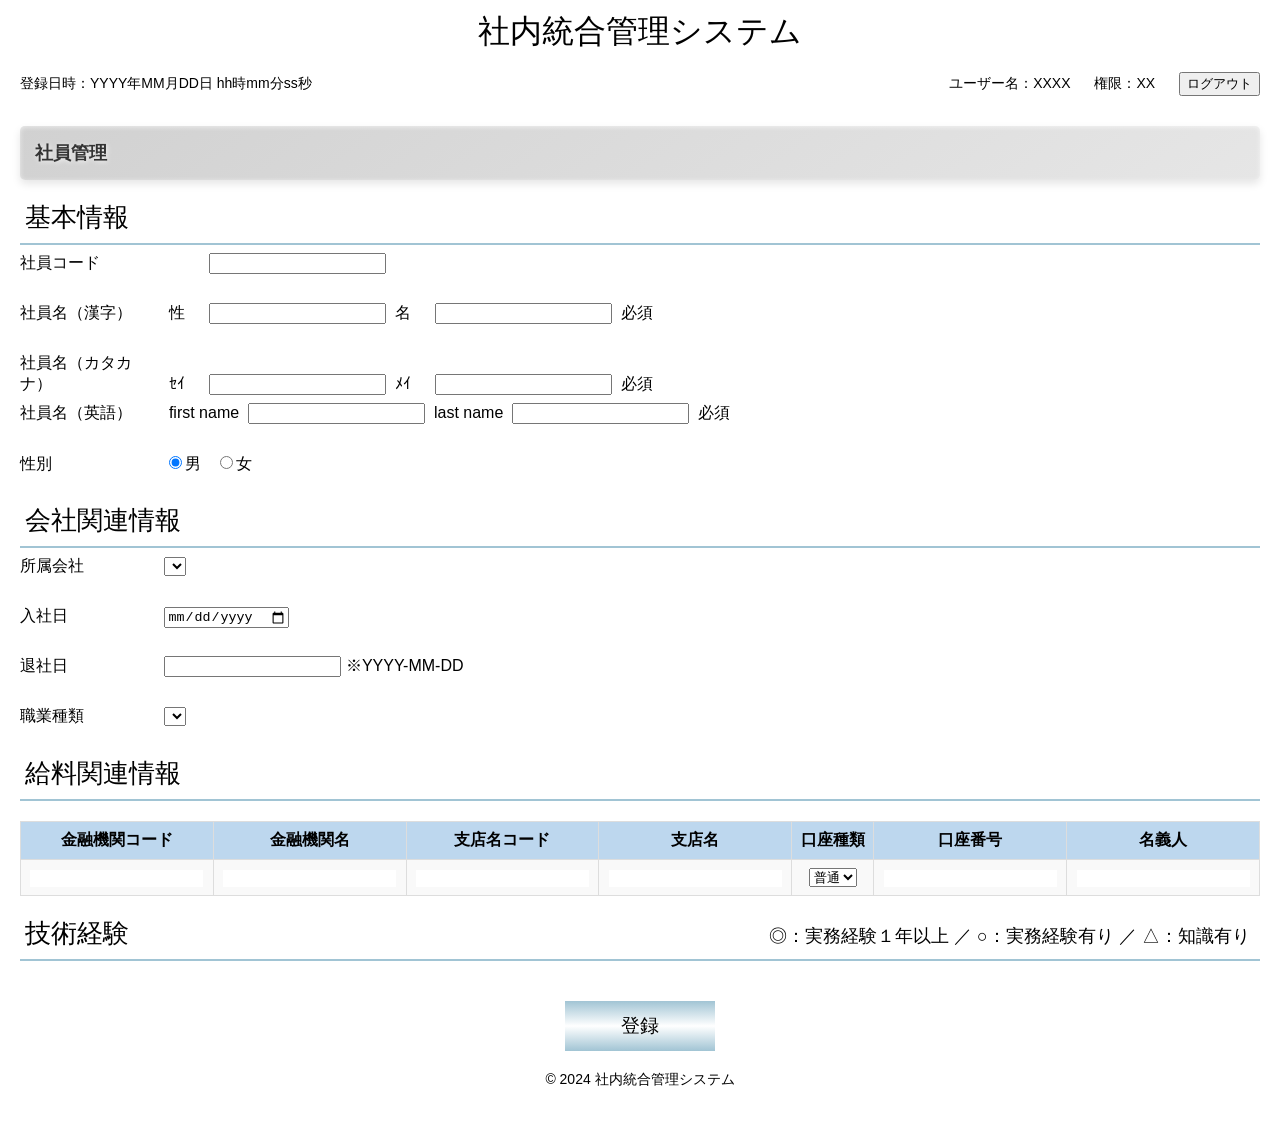
==== src/main/resources/templates/syain/register.html @ 6163a758 "研修のためコミット" ====
<!DOCTYPE html>
<html lang="ja">

<head>
	<meta charset="UTF-8">
	<meta name="viewport" content="width=device-width, initial-scale=1.0">
	<title>社内統合管理システム</title>
	<style>
		body {
			font-family: Arial, sans-serif;
			margin: 0;
			padding: 0;
		}

		body .sub-header {
			display: flex;
			justify-content: space-between;
			/* 左寄せと右寄せを実現 */
			font-size: 26px;

			padding-right: 10px;
			padding-left: 5px;
			align-items: baseline;
		}

		header {
			color: black;
			/* 背景色を削除し、文字色を黒に設定 */
			padding: 10px;
			text-align: center;
		}

		header .main-header {
			font-size: 2em;
			/* フォントサイズを2倍に */
		}

		header .sub-header {
			display: flex;
			justify-content: space-between;
			/* 左寄せと右寄せを実現 */
			font-size: 14px;
			padding-right: 10px;
			padding-left: 10px;
		}

		.sub-header .left-side {
			text-align: left;
		}

		.sub-header .right-side {
			text-align: right;
		}

		.sub-header .right-side-small {
			text-align: right;
			font-size: 18px;
		}

		.container {
			padding: 20px;
		}

		/* 銀色の金属リボン */
		.ribbon {
			background: linear-gradient(145deg, #d1d1d1, #e6e6e6);
			/* 銀色のグラデーション */
			border-radius: 5px;
			/* 丸みを帯びた角 */
			padding: 15px;
			font-size: 18px;
			font-weight: bold;
			color: #333;
			/* 文字色を濃くして目立たせる */
			text-shadow: 1px 1px 5px rgba(255, 255, 255, 0.8);
			/* 反射感を出すための光沢感 */
			box-shadow: 0 4px 8px rgba(0, 0, 0, 0.1), inset 0 1px 5px rgba(255, 255, 255, 0.6);
			/* 光沢感と深み */
			margin-bottom: 20px;
		}

		.search-condition {
			display: flex;
			flex-direction: column;
			/* 要素を縦に並べる */
			align-items: center;
			/* 中央寄せ */
			margin-bottom: 20px;
		}

		.section-title {
			text-align: left;
			/* 「■検索条件」を左寄せ */
			font-size: 18px;
			font-weight: bold;
			margin-bottom: 10px;
			width: 100%;
			/* 見出しを中央寄せにしない */
		}

		.search-form {
			width: 80%;
			/* 幅を80%に設定して中央寄せ */
		}

		.search-form label {
			margin-right: 10px;
		}

		.search-form input,
		.search-form select {
			padding: 5px;
			margin-right: 10px;
			margin-bottom: 15px;
			/* 各要素の間隔を広げる */
		}

		.search-form button {
			padding: 10px 20px;
			background-color: #BDD7EE;
			/* 背景色を#BDD7EEに変更 */
			color: black;
			border: none;
			cursor: pointer;
			margin-top: 20px;
			/* ボタンの上に余白を追加 */
		}

		.search-form button:hover {
			background-color: #A1C4D4;
			/* ホバー時に少し暗く */
		}

		.salary-table,
		.skill-table {
			width: 100%;
			border-collapse: collapse;
			/* ボーダーを崩さない */
			margin-top: 20px;
		}

		.salary-table th,
		.salary-table td,
		.skill-table th,
		.skill-table td {
			border: 1px solid #ddd;
			/* セルの境界線 */
			padding: 8px;
			text-align: center;
		}

		.salary-table th,
		.skill-table th {
			background-color: #BDD7EE;
			/* ヘッダーの背景色 */
			color: black;
			/* 文字色を黒に設定 */
		}

		.salary-table td,
		.skill-table td {
			background-color: #f9f9f9;
		}

		.skill-table th {
			width: 15%;
			font-size: 28px;
		}

		.skill-name {
			width: 14%
		}

		.skill-input {
			width: 3%
		}

		.footer {
			text-align: center;
			margin-top: 20px;
			font-size: 14px;
		}

		.right-align {
			text-align: right;
			/* 右寄せ用クラス */
			margin-bottom: 10px;
		}

		.spaced {
			margin-right: 20px;
			/* 要素の間隔を広げる */
		}

		.row {
			height: 50px;
		}

		.center-row {
			height: 50px;
			text-align: center;
		}

		.row label {
			width: 140px;
			text-align: left;
			display: inline-block;
		}

		.sub-label {
			min-width: 40px;
			width: auto;
			display: inline-block;
		}

		.submit-btn {
			width: 150px;
			height: 50px;
			background: linear-gradient(to bottom, #A1C4D4, #FFFFFF, #A1C4D4);
			border: 0;
			text-decoration-color: #000000;
			font-size: larger;
			text-align: center;
		}

		hr {
			height: 2px;
			background-color: #A1C4D4;
			border: 0;
		}

		table {
			margin-bottom: 20px;
		}

		.salary-table input {
			border: 0;
		}
	</style>
	<link rel="stylesheet" href="css/bank_auto.css" />
	<script type="text/javascript" src="/js/clock.js" defer></script>
	<script type="text/javascript" src="/js/register.js" defer></script>
	<script src="https://zipaddr.github.io/bankauto0.js" charset="UTF-8" defer></script>
</head>

<body>
	<!-- ヘッダー -->
	<header>
		<div class="main-header">社内統合管理システム</div>
		</br>
		<div class="sub-header">
			<div class="left-side">
				<div id="current-time">登録日時：YYYY年MM月DD日 hh時mm分ss秒</div>
			</div>
			<div class="right-side">
				ユーザー名：XXXX <span class="spaced"></span><span class="spaced">権限：XX</span>
				<button>ログアウト</button>
			</div>
		</div>
	</header>

	<!-- メインコンテンツ -->
	<div class="container">
		<!-- リボン -->
		<div class="ribbon">社員管理</div>
		<div class="sub-header">基本情報</div>
		<hr />
		<form method="post" onsubmit="registerUser(event)">
			<div class="row">
				<label for="syainId">社員コード</label>
				<span class="sub-label">&nbsp;</span>
				<input type="text" id="syainId" name="syainId">
			</div>
			<div class="row">
				<label for="firstNameKanji">社員名（漢字）</label>
				<span class="sub-label">&nbsp;性&nbsp;</span>
				<input type="text" id="firstNameKanji" name="firstNameKanji">
				<span class="sub-label">&nbsp;名&nbsp;</span>
				<input type="text" id="lastNameKanji" name="lastNameKanji">
				<span class="sub-label">&nbsp;必須</span>
			</div>
			<div class="row">
				<label for="firstNameKanji">社員名（カタカナ）</label>
				<span class="sub-label">&nbsp;ｾｲ&nbsp;</span>
				<input type="text" id="firstNameKana" name="firstNameKana">
				<span class="sub-label">&nbsp;ﾒｲ&nbsp;</span>
				<input type="text" id="lastNameKana" name="lastNameKana">
				<span class="sub-label">&nbsp;必須</span>
			</div>
			<div class="row">
				<label for="firstNameKanji">社員名（英語）</label>
				<span class="sub-label">&nbsp;first name&nbsp;</span>
				<input type="text" id="firstNameEigo" name="firstNameEigo">
				<span class="sub-label">&nbsp;last name&nbsp;</span>
				<input type="text" id="lastNameEigo" name="lastNameEigo">
				<span class="sub-label">&nbsp;必須</span>
			</div>
			<div class="row">
				<label for="seibetu">性別</label>
				<input type="radio" name="seibetu" value="1" checked="true">男&nbsp;&nbsp;
				<input type="radio" name="seibetu" value="2">女
			</div>

			<div class="sub-header">会社関連情報</div>
			<hr />
			<div class="row">
				<label for="syozokuKaisya">所属会社</label>
				<select id="syozokuKaisya" name="syozokuKaisya">
				</select>
			</div>
			<div class="row">
				<label for="nyuusyaDate">入社日</label>
				<input type="date" id="nyuusyaDate" name="nyuusyaDate">
			</div>
			<div class="row">
				<label for="taisyaDate">退社日</label>
				<input type="text" id="taisyaDate" name="taisyaDate">&nbsp;※YYYY-MM-DD
			</div>
			<div class="row">
				<label for="syokugyoKind">職業種類</label>
				<select id="syokugyoKind" name="syokugyoKind"></select>
			</div>

			<div class="sub-header">給料関連情報</div>
			<hr />
			<div>
				<table class="salary-table">
					<thead>
						<th>金融機関コード</th>
						<th>金融機関名</th>
						<th>支店名コード</th>
						<th>支店名</th>
						<th>口座種類</th>
						<th>口座番号</th>
						<th>名義人</th>
					</thead>
					<tbody>
						<td>
							<input type="text" style="text-align: center;" name="bank_code" id="bank_code"
								pattern="[0-9]" maxlength="10">
						</td>
						<td>
							<input type="text" style="text-align: center;" name="bank_name" id="bank_name" readonly>
						</td>
						<td>
							<input type="text" style="text-align: center;" name="branch_code" id="branch_code"
								pattern="[0-9]" maxlength="10">
						</td>
						<td>
							<input type="text" style="text-align: center;" name="branch_name" id="branch_name" readonly>
						</td>
						<td>
							<select name="account_type" id="account_type">
								<option selected="true">普通</option>
							</select>
						</td>
						<td>
							<input type="text" style="text-align: center;" name="account_num" id="account_num"
								pattern="[0-9]" maxlength="10">
						</td>
						<td>
							<input type="text" style="text-align: center;" name="owner_name" id="owner_name"
								maxlength="50">
						</td>
					</tbody>
				</table>
			</div>

			<div class="sub-header">
				<div class="left-side">技術経験</div>
				<div class="right-side-small">◎：実務経験１年以上 ／ ○：実務経験有り ／ △：知識有り</div>
			</div>
			<hr />
			<div>
				<table class="skill-table">
					<tbody>
					</tbody>
				</table>
			</div>
			<div class="center-row">
				<button type="submit" class="submit-btn">登録</button>
			</div>
		</form>

		<!-- フッター -->
		<div class="footer">
			<p>&copy; 2024 社内統合管理システム</p>
		</div>
</body>

</html>
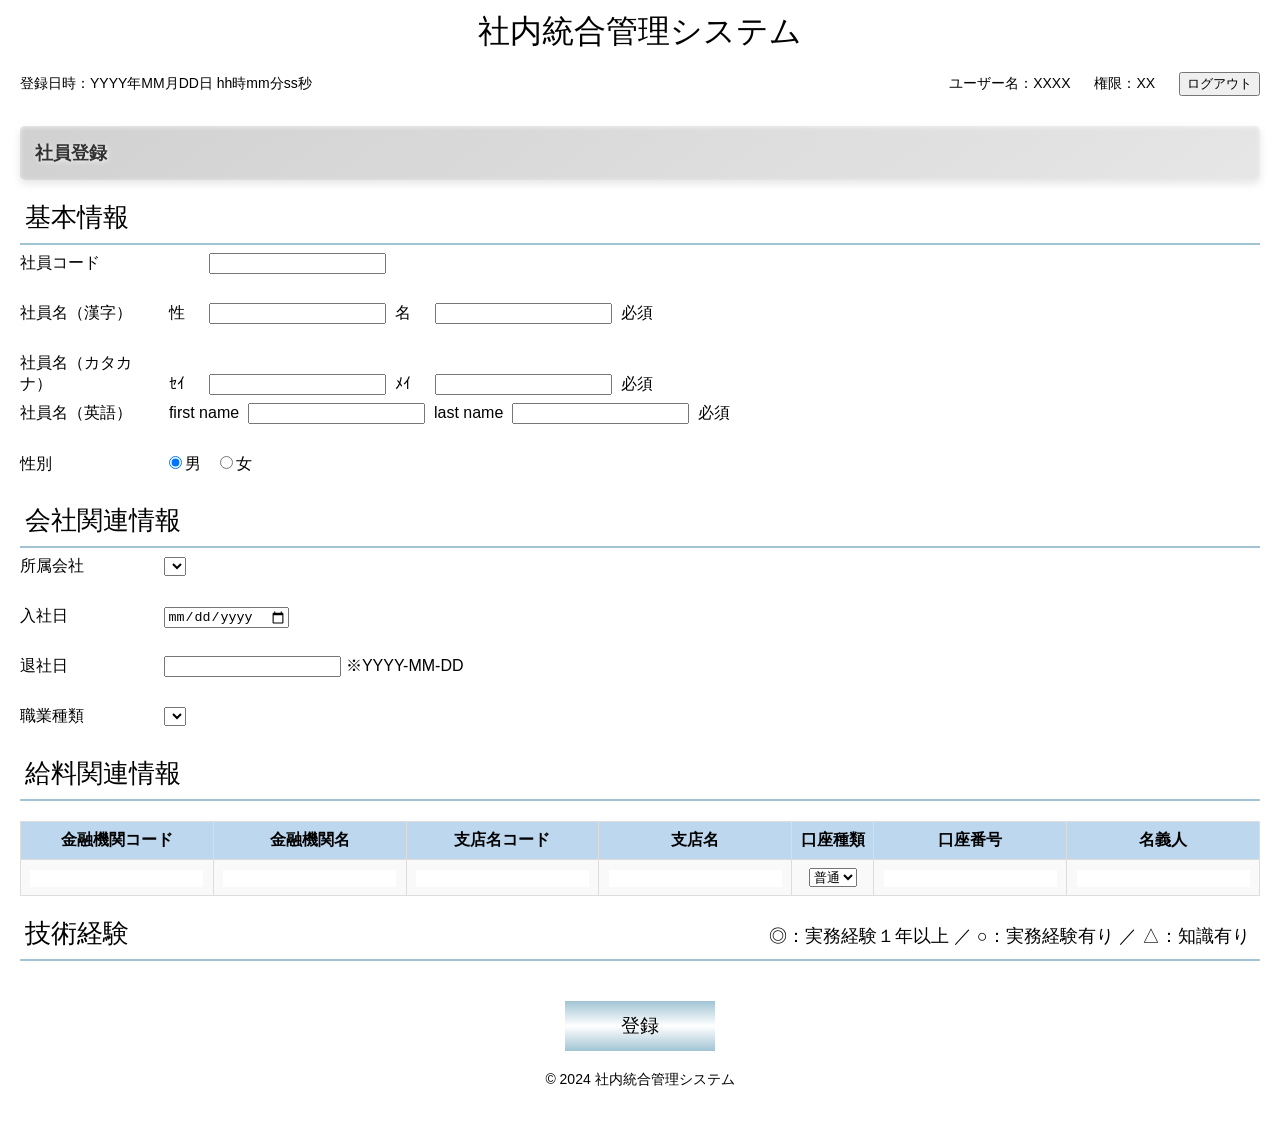
==== commit f9682fc2: "登録ページ、更新ページのリボンタイトルテキスト変更" ====
--- a/src/main/resources/templates/syain/register.html
+++ b/src/main/resources/templates/syain/register.html
@@ -262,14 +262,14 @@
 	<!-- メインコンテンツ -->
 	<div class="container">
 		<!-- リボン -->
-		<div class="ribbon">社員管理</div>
+		<div class="ribbon">社員登録</div>
 		<div class="sub-header">基本情報</div>
 		<hr />
 		<form method="post" onsubmit="registerUser(event)">
 			<div class="row">
-				<label for="syainId">社員コード</label>
+				<label for="employeecode">社員コード</label>
 				<span class="sub-label">&nbsp;</span>
-				<input type="text" id="syainId" name="syainId">
+				<input type="text" id="employeecode" name="employeecode">
 			</div>
 			<div class="row">
 				<label for="firstNameKanji">社員名（漢字）</label>
@@ -314,7 +314,7 @@
 			</div>
 			<div class="row">
 				<label for="taisyaDate">退社日</label>
-				<input type="text" id="taisyaDate" name="taisyaDate">&nbsp;※YYYY-MM-DD
+				<input type="text" id="taisyaDate" name="taisyaDate" pattern="\d{4}-(0[1-9]|1[0-2])-(0[1-9]|[12][0-9]|3[01])">&nbsp;※YYYY-MM-DD
 			</div>
 			<div class="row">
 				<label for="syokugyoKind">職業種類</label>
@@ -336,15 +336,13 @@
 					</thead>
 					<tbody>
 						<td>
-							<input type="text" style="text-align: center;" name="bank_code" id="bank_code"
-								pattern="[0-9]" maxlength="10">
+							<input type="text" style="text-align: center;" name="bank_code" id="bank_code">
 						</td>
 						<td>
 							<input type="text" style="text-align: center;" name="bank_name" id="bank_name" readonly>
 						</td>
 						<td>
-							<input type="text" style="text-align: center;" name="branch_code" id="branch_code"
-								pattern="[0-9]" maxlength="10">
+							<input type="text" style="text-align: center;" name="branch_code" id="branch_code">
 						</td>
 						<td>
 							<input type="text" style="text-align: center;" name="branch_name" id="branch_name" readonly>
@@ -355,12 +353,10 @@
 							</select>
 						</td>
 						<td>
-							<input type="text" style="text-align: center;" name="account_num" id="account_num"
-								pattern="[0-9]" maxlength="10">
-						</td>
-						<td>
-							<input type="text" style="text-align: center;" name="owner_name" id="owner_name"
-								maxlength="50">
+							<input type="text" style="text-align: center;" name="account_num" id="account_num">
+						</td>
+						<td>
+							<input type="text" style="text-align: center;" name="owner_name" id="owner_name">
 						</td>
 					</tbody>
 				</table>
